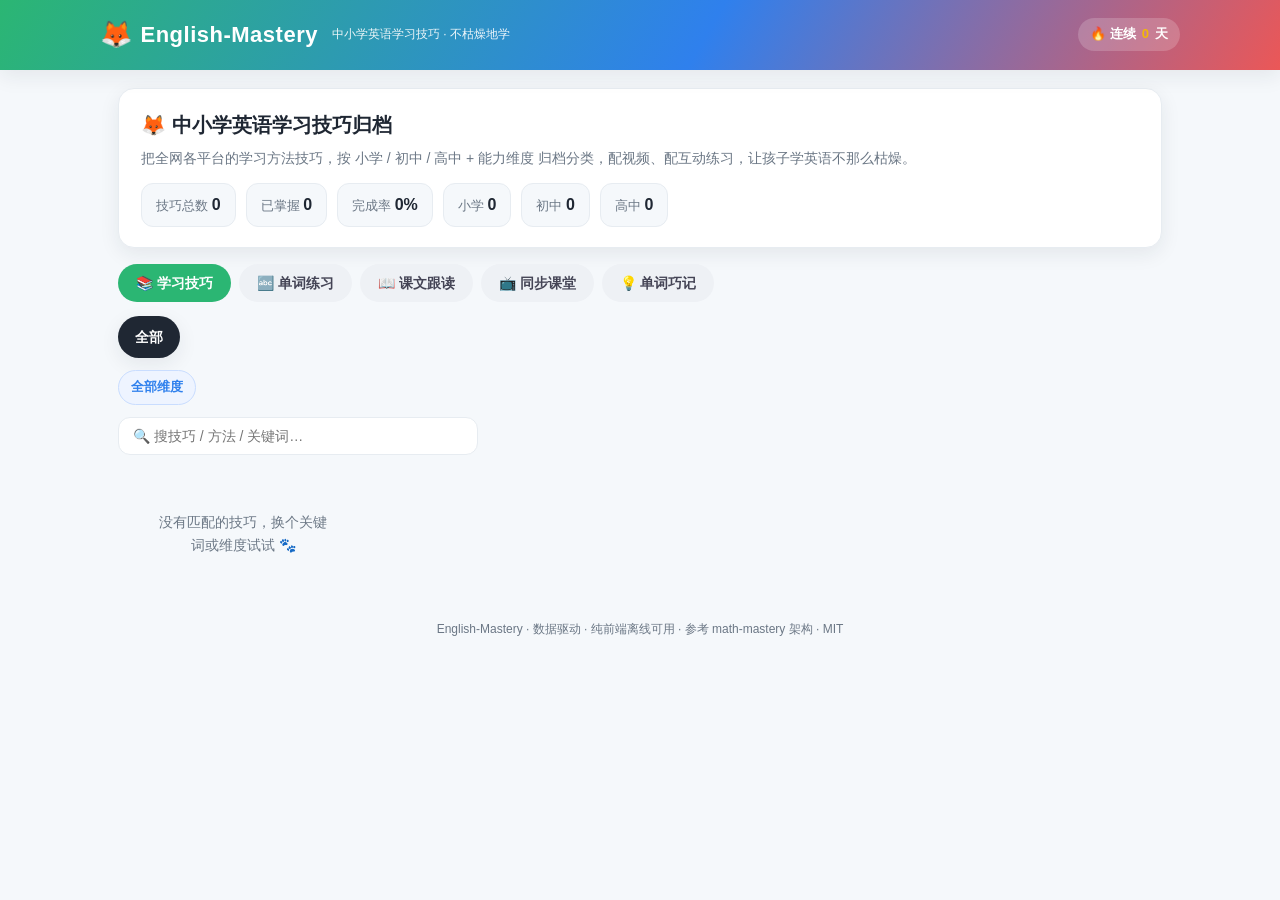
==== index.html @ dd3b7454 "feat(tricks): 新增「💡 单词巧记」模块——种子巧记+用户自增+进度记忆，闪卡背面注入巧记提示" ====
<!DOCTYPE html>
<html lang="zh-CN">
<head>
  <meta charset="UTF-8" />
  <meta name="viewport" content="width=device-width, initial-scale=1.0" />
  <title>English-Mastery · 中小学英语学习技巧归档</title>
  <meta name="description" content="把全网各平台的小学/初中/高中英语学习技巧方法归档分类，配视频与互动练习，让孩子学英语不那么枯燥。" />
  <link rel="stylesheet" href="styles.css" />
</head>
<body>
  <!-- 顶栏与内容由 app.js 注入 -->
  <script src="js/data.js"></script>
  <script src="js/sentences.js"></script>
  <script src="js/words.js"></script>
  <script src="js/phonics.js"></script>
  <script src="js/textbook.js"></script>
  <script src="js/courses.js"></script>
  <script src="js/wordtricks.js"></script>
  <script src="js/app.js"></script>
</body>
</html>
---- styles.css ----
/* english-mastery · 中小学英语学习技巧归档
 * 视觉风格对齐 math-mastery：纯前端、卡片网格、轻量动效、可离线
 * 主题：明亮、彩色、不那么枯燥（孩子向）
 */
:root {
  --primary: #2bb673;
  --junior: #2f80ed;
  --senior: #eb5757;
  --ink: #1f2733;
  --muted: #6b7785;
  --line: #e7ecf1;
  --bg: #f5f8fb;
  --card: #ffffff;
  --gold: #f2b705;
  --shadow: 0 6px 20px rgba(31, 39, 51, .08);
  --shadow-h: 0 10px 30px rgba(31, 39, 51, .14);
  --radius: 16px;
  --maxw: 1080px;
}
* { box-sizing: border-box; }
html, body { margin: 0; padding: 0; }
body {
  font-family: -apple-system, "PingFang SC", "Microsoft YaHei", "Segoe UI", Roboto, Helvetica, Arial, sans-serif;
  background: var(--bg);
  color: var(--ink);
  line-height: 1.6;
  -webkit-font-smoothing: antialiased;
}
a { color: var(--junior); text-decoration: none; }
a:hover { text-decoration: underline; }

/* ---------- 顶部 ---------- */
.topbar {
  position: sticky; top: 0; z-index: 50;
  background: linear-gradient(120deg, #2bb673 0%, #2f80ed 55%, #eb5757 100%);
  color: #fff; padding: 14px 18px;
  box-shadow: var(--shadow);
}
.topbar .inner { max-width: var(--maxw); margin: 0 auto; display: flex; align-items: center; gap: 12px; }
.logo { font-size: 22px; font-weight: 800; letter-spacing: .5px; display: flex; align-items: center; gap: 8px; }
.logo .fox { font-size: 26px; }
.tagline { font-size: 12px; opacity: .92; margin-left: 2px; }
.topbar .spacer { flex: 1; }
.streak {
  background: rgba(255,255,255,.18); border-radius: 999px;
  padding: 6px 12px; font-size: 13px; font-weight: 700; display: flex; align-items: center; gap: 6px;
}
.streak b { color: var(--gold); }

/* ---------- 容器 ---------- */
.wrap { max-width: var(--maxw); margin: 0 auto; padding: 18px; }
.hero {
  background: var(--card); border-radius: var(--radius); box-shadow: var(--shadow);
  padding: 20px 22px; margin-bottom: 16px; border: 1px solid var(--line);
}
.hero h1 { margin: 0 0 6px; font-size: 20px; }
.hero p { margin: 0; color: var(--muted); font-size: 14px; }
.stat-row { display: flex; flex-wrap: wrap; gap: 10px; margin-top: 14px; }
.stat {
  background: var(--bg); border-radius: 12px; padding: 8px 14px; font-size: 13px; color: var(--muted);
  border: 1px solid var(--line);
}
.stat b { color: var(--ink); font-size: 16px; }

/* ---------- 筛选 ---------- */
.filters { display: flex; flex-direction: column; gap: 12px; margin-bottom: 16px; }
.grade-tabs { display: flex; gap: 8px; flex-wrap: wrap; }
.grade-tab {
  border: 1px solid var(--line); background: var(--card); color: var(--ink);
  padding: 9px 16px; border-radius: 999px; cursor: pointer; font-weight: 700; font-size: 14px;
  transition: all .15s; box-shadow: var(--shadow);
}
.grade-tab:hover { transform: translateY(-1px); }
.grade-tab.active { color: #fff; border-color: transparent; background: var(--primary); }
.grade-tab.active[data-grade="all"] { background: #1f2733; }
.grade-tab.active[data-grade="primary"] { background: var(--primary); }
.grade-tab.active[data-grade="junior"] { background: var(--junior); }
.grade-tab.active[data-grade="senior"] { background: var(--senior); }

.dim-chips { display: flex; gap: 8px; flex-wrap: wrap; }
.chip {
  border: 1px solid var(--line); background: var(--card); color: var(--muted);
  padding: 6px 12px; border-radius: 999px; cursor: pointer; font-size: 13px; transition: all .15s;
}
.chip:hover { color: var(--ink); }
.chip.active { background: #eef4ff; color: var(--junior); border-color: #c9ddff; font-weight: 700; }

.search {
  width: 100%; max-width: 360px; padding: 10px 14px; border-radius: 12px; border: 1px solid var(--line);
  font-size: 14px; outline: none; background: var(--card);
}
.search:focus { border-color: var(--junior); }

/* ---------- 卡片网格 ---------- */
.grid { display: grid; grid-template-columns: repeat(auto-fill, minmax(250px, 1fr)); gap: 14px; }
.card {
  background: var(--card); border: 1px solid var(--line); border-radius: var(--radius);
  padding: 16px; cursor: pointer; box-shadow: var(--shadow); transition: all .18s; position: relative; overflow: hidden;
}
.card:hover { transform: translateY(-3px); box-shadow: var(--shadow-h); }
.card .top { display: flex; align-items: center; gap: 10px; }
.card .icon { font-size: 30px; }
.card .badge-grade {
  margin-left: auto; font-size: 11px; font-weight: 700; padding: 3px 9px; border-radius: 999px; color: #fff;
}
.card h3 { margin: 10px 0 4px; font-size: 16px; }
.card .summary { color: var(--muted); font-size: 13px; margin: 0; min-height: 38px; }
.card .meta { display: flex; gap: 6px; margin-top: 10px; flex-wrap: wrap; }
.tag { font-size: 11px; background: var(--bg); border: 1px solid var(--line); color: var(--muted); padding: 2px 8px; border-radius: 999px; }
.card .done-flag {
  position: absolute; top: 10px; right: 10px; font-size: 18px; opacity: 0; transition: opacity .2s;
}
.card.done .done-flag { opacity: 1; }
.card.done { border-color: #bfe9d2; }
.card .progress-mini { height: 5px; background: var(--bg); border-radius: 999px; margin-top: 12px; overflow: hidden; }
.card .progress-mini > i { display: block; height: 100%; background: var(--primary); width: 0; }

/* ---------- 详情 ---------- */
.detail { background: var(--card); border: 1px solid var(--line); border-radius: var(--radius); box-shadow: var(--shadow); padding: 22px; }
.back {
  display: inline-flex; align-items: center; gap: 6px; cursor: pointer; color: var(--muted); font-size: 14px; font-weight: 700;
  margin-bottom: 12px; background: none; border: none; padding: 4px 0;
}
.back:hover { color: var(--ink); }
.detail .head { display: flex; align-items: center; gap: 14px; }
.detail .head .icon { font-size: 44px; }
.detail h2 { margin: 0; font-size: 22px; }
.detail .sub { color: var(--muted); font-size: 14px; margin: 4px 0 0; }
.detail .meta { display: flex; gap: 8px; flex-wrap: wrap; margin: 12px 0 4px; }
.why {
  background: #fff8e6; border: 1px solid #f3e2b3; border-radius: 12px; padding: 12px 14px; margin: 16px 0;
  font-size: 14px; color: #6b5510;
}
.why b { color: #8a6d00; }

.section-title { font-size: 15px; font-weight: 800; margin: 20px 0 10px; display: flex; align-items: center; gap: 8px; }
.section-title .bar { width: 4px; height: 16px; border-radius: 2px; background: var(--junior); }

.steps { list-style: none; padding: 0; margin: 0; counter-reset: s; }
.steps li {
  position: relative; padding: 10px 12px 10px 44px; border: 1px solid var(--line); border-radius: 12px;
  margin-bottom: 8px; background: var(--bg); font-size: 14px;
}
.steps li::before {
  counter-increment: s; content: counter(s); position: absolute; left: 10px; top: 10px;
  width: 24px; height: 24px; border-radius: 50%; background: var(--junior); color: #fff; font-weight: 800;
  display: flex; align-items: center; justify-content: center; font-size: 13px;
}
.tips { list-style: none; padding: 0; margin: 0; }
.tips li { padding: 8px 0 8px 24px; position: relative; font-size: 14px; border-bottom: 1px dashed var(--line); }
.tips li::before { content: "💡"; position: absolute; left: 0; top: 8px; }

/* 视频 */
.video-list { display: flex; flex-direction: column; gap: 10px; }
.video-item {
  display: flex; align-items: center; gap: 12px; border: 1px solid var(--line); border-radius: 12px; padding: 12px;
  background: var(--bg); transition: all .15s;
}
.video-item:hover { border-color: #c9ddff; }
.video-item .play { font-size: 26px; }
.video-item .vt { font-weight: 700; font-size: 14px; }
.video-item .vu { font-size: 12px; color: var(--muted); word-break: break-all; }
.video-embed { width: 100%; aspect-ratio: 16/9; border: 0; border-radius: 12px; margin-top: 10px; }
.bv-box { margin-top: 10px; }

/* 练习 */
.practice {
  border: 1px solid var(--line); border-radius: 12px; padding: 16px; background: #fbfdff; margin-top: 6px;
}
.practice .p-type { font-size: 12px; color: var(--muted); margin-bottom: 10px; }
.flashcard-deck { display: flex; flex-wrap: wrap; gap: 10px; }
.flip {
  width: 120px; height: 80px; perspective: 600px; cursor: pointer; user-select: none;
}
.flip .inner { width: 100%; height: 100%; position: relative; transition: transform .4s; transform-style: preserve-3d; }
.flip.flipped .inner { transform: rotateY(180deg); }
.flip .face {
  position: absolute; inset: 0; backface-visibility: hidden; border-radius: 10px; display: flex; flex-direction: column;
  align-items: center; justify-content: center; font-weight: 800; box-shadow: var(--shadow); border: 1px solid var(--line);
}
.flip .front { background: #fff; color: var(--junior); font-size: 18px; }
.flip .back { background: var(--primary); color: #fff; transform: rotateY(180deg); font-size: 15px; }
.flip .rate { display: flex; gap: 6px; margin-top: 6px; }
.flip .rate button {
  border: none; border-radius: 8px; padding: 4px 10px; font-size: 12px; font-weight: 700; cursor: pointer; color: #fff;
}
.flip .rate .no { background: #eb5757; }
.flip .rate .yes { background: var(--primary); }

.q { border: 1px solid var(--line); border-radius: 12px; padding: 14px; margin-bottom: 12px; background: #fff; }
.q .qt { font-weight: 700; margin-bottom: 10px; }
.q .opts { display: flex; flex-direction: column; gap: 8px; }
.q .opt {
  border: 1px solid var(--line); border-radius: 10px; padding: 9px 12px; cursor: pointer; font-size: 14px; background: var(--bg);
  transition: all .12s; text-align: left;
}
.q .opt:hover { border-color: #c9ddff; }
.q .opt.right { background: #e6f7ee; border-color: #9fe0c0; color: #1c7a4d; }
.q .opt.wrong { background: #fdeaea; border-color: #f3b5b5; color: #b23b3b; }
.q .feedback { font-size: 13px; margin-top: 8px; font-weight: 700; }

.fill-q { margin-bottom: 14px; }
.fill-q .sentence { font-size: 15px; margin-bottom: 6px; }
.fill-q input {
  padding: 8px 12px; border-radius: 10px; border: 1px solid var(--line); font-size: 15px; width: 200px; outline: none;
}
.fill-q input:focus { border-color: var(--junior); }
.fill-q .check { margin-left: 8px; border: none; background: var(--junior); color: #fff; border-radius: 10px; padding: 8px 14px; cursor: pointer; font-weight: 700; }
.fill-q .res { margin-left: 10px; font-weight: 700; }

.checklist { list-style: none; padding: 0; margin: 0; }
.checklist li { display: flex; align-items: center; gap: 10px; padding: 9px 0; border-bottom: 1px dashed var(--line); font-size: 14px; }
.checklist input { width: 18px; height: 18px; }

.mark-done {
  margin-top: 16px; display: inline-flex; align-items: center; gap: 8px; background: var(--primary); color: #fff;
  border: none; border-radius: 999px; padding: 11px 22px; font-size: 15px; font-weight: 800; cursor: pointer; box-shadow: var(--shadow);
}
.mark-done:hover { filter: brightness(1.05); }
.mark-done.done { background: #1f2733; }

.source { margin-top: 18px; font-size: 12px; color: var(--muted); border-top: 1px dashed var(--line); padding-top: 10px; }

/* 进度条 */
.progress-bar { height: 8px; background: var(--bg); border-radius: 999px; overflow: hidden; margin: 16px 0 0; border: 1px solid var(--line); }
.progress-bar > i { display: block; height: 100%; background: linear-gradient(90deg, var(--primary), var(--junior)); transition: width .4s; }

/* 撒花 */
.confetti { position: fixed; inset: 0; pointer-events: none; z-index: 999; overflow: hidden; }
.confetti i { position: absolute; top: -10px; width: 10px; height: 14px; opacity: .9; animation: fall 1.6s linear forwards; }
@keyframes fall { to { transform: translateY(105vh) rotate(540deg); opacity: 0; } }

/* 空状态 */
.empty { text-align: center; color: var(--muted); padding: 40px; font-size: 14px; }
.foot { text-align: center; color: var(--muted); font-size: 12px; padding: 24px; }

@media (max-width: 600px) {
  .grid { grid-template-columns: 1fr 1fr; }
  .card .summary { min-height: auto; }
  .topbar .tagline { display: none; }
}

/* ---------- 跟读练习（Web Speech API） ---------- */
.read-box { border: 1px solid var(--line); border-radius: 12px; padding: 16px; background: #f3fbf6; margin-top: 6px; }
.read-toolbar { display: flex; align-items: center; gap: 10px; flex-wrap: wrap; font-size: 13px; color: var(--muted); margin-bottom: 12px; }
.read-toolbar select { padding: 5px 8px; border-radius: 8px; border: 1px solid var(--line); background: #fff; font-size: 13px; }
.read-slow { display: flex; align-items: center; gap: 4px; cursor: pointer; }
.read-hint { font-size: 12px; }
.read-row { border: 1px solid var(--line); border-radius: 12px; padding: 12px 14px; margin-bottom: 10px; background: #fff; }
.read-en { font-size: 17px; font-weight: 800; color: var(--ink); }
.read-zh { font-size: 13px; color: var(--muted); margin-top: 2px; }
.read-btns { display: flex; gap: 8px; margin-top: 10px; flex-wrap: wrap; }
.read-btns button { border: 1px solid var(--line); border-radius: 10px; padding: 7px 12px; cursor: pointer; font-size: 13px; font-weight: 700; background: var(--bg); transition: all .12s; }
.read-btns .rb-play { background: var(--junior); color: #fff; border-color: transparent; }
.read-btns .rb-record { background: var(--primary); color: #fff; border-color: transparent; }
.read-btns button:hover:not(:disabled) { filter: brightness(1.05); }
.read-btns button:disabled { cursor: not-allowed; }
.read-fb { font-size: 13px; margin-top: 8px; min-height: 18px; }
.read-fb.ok { color: #1c7a4d; }
.read-fb.low { color: #b23b3b; }
.read-fb audio { display: block; margin-top: 6px; width: 100%; max-width: 360px; }
.read-summary { font-size: 13px; font-weight: 700; color: var(--primary); margin-top: 6px; }

/* ---------- 单词词库模块 ---------- */
.top-tabs { display: flex; gap: 8px; margin-bottom: 14px; }
.top-tab { padding: 8px 18px; border-radius: 999px; background: #eef1f5; color: #445; cursor: pointer; font-weight: 700; font-size: 14px; user-select: none; }
.top-tab:hover { background: #e3e8ef; }
.top-tab.active { background: var(--primary); color: #fff; }
.words-intro { color: var(--muted); font-size: 13px; margin: 4px 0 14px; }
.unit-card .summary { color: var(--muted); }
.words-detail { max-width: 860px; margin: 0 auto; }
.fill-list { display: flex; flex-direction: column; gap: 8px; }
.word-read { background: #f3fbf6; }
.read-list { display: flex; flex-direction: column; gap: 0; }

/* 单词单元：练习模式切换（子标签）+ 逐词紧凑布局 */
.mode-tabs { display: flex; gap: 8px; margin: 18px 0 6px; }
.mode-tab { padding: 9px 18px; border-radius: 10px; background: #eef1f5; color: #445; cursor: pointer; font-weight: 700; font-size: 14px; user-select: none; }
.mode-tab:hover { background: #e3e8ef; }
.mode-tab.active { background: var(--primary); color: #fff; }
.mode-pane { margin-top: 4px; }

.run-box { border: 1px solid var(--line); border-radius: 14px; padding: 18px; background: #fff; max-width: 560px; }
.run-head { font-size: 13px; color: var(--muted); font-weight: 700; margin-bottom: 10px; }
.run-idx { color: var(--primary); }
.run-zh { font-size: 22px; font-weight: 800; color: #1f2630; margin-bottom: 14px; }
.run-word-en { font-size: 22px; font-weight: 800; color: var(--primary); margin-bottom: 4px; }
.run-word-zh { font-size: 14px; font-weight: 600; color: var(--muted); }
.run-input { display: flex; flex-wrap: wrap; gap: 8px; align-items: center; }
.run-input input { flex: 1; min-width: 180px; padding: 10px 12px; border: 1px solid var(--line); border-radius: 10px; font-size: 15px; outline: none; }
.run-input input:focus { border-color: var(--junior); }
.run-input .check { border: none; background: var(--junior); color: #fff; border-radius: 10px; padding: 10px 18px; cursor: pointer; font-weight: 700; }
.run-input .res { font-weight: 700; margin-left: 4px; }
.run-input .rb-play { border: none; background: var(--junior); color: #fff; border-radius: 10px; padding: 9px 16px; cursor: pointer; font-weight: 700; font-size: 14px; }
.run-input .rb-record { border: none; background: var(--primary); color: #fff; border-radius: 10px; padding: 9px 16px; cursor: pointer; font-weight: 700; font-size: 14px; }
.run-input button:disabled { opacity: .5; cursor: not-allowed; }
.run-nav { display: flex; gap: 10px; margin-top: 14px; }
.run-nav .ghost { border: 1px solid var(--line); background: #fff; color: #445; border-radius: 10px; padding: 9px 16px; cursor: pointer; font-weight: 700; }
.run-nav .ghost:disabled { opacity: .4; cursor: not-allowed; }
.run-nav .ghost:not(:disabled):hover { background: #f3f5f8; }
.run-nav .check-all { border: none; background: var(--gold); color: #4a3a00; border-radius: 10px; padding: 9px 18px; cursor: pointer; font-weight: 800; }
.run-nav .check-all:hover { filter: brightness(1.04); }

/* 拼写自测：一组一组 */
.spell-group { display: flex; flex-direction: column; gap: 10px; }
.spell-row { display: grid; grid-template-columns: 30px 1fr auto auto 1fr; align-items: center; gap: 10px; padding: 10px 12px; background: #f7f9fb; border: 1px solid var(--line); border-radius: 10px; }
.sp-no { color: var(--muted); font-weight: 700; text-align: center; }
.sp-zh { font-size: 16px; font-weight: 700; color: #1f2630; }
.sp-in { padding: 8px 10px; border: 1px solid var(--line); border-radius: 8px; font-size: 14px; outline: none; min-width: 130px; }
.sp-in:focus { border-color: var(--junior); }
.sp-check { border: none; background: var(--junior); color: #fff; border-radius: 8px; padding: 8px 14px; cursor: pointer; font-weight: 700; }
.sp-res { font-weight: 700; min-width: 90px; }

/* 跟读：一组一组 */
.read-group { display: flex; flex-direction: column; gap: 10px; }
.read-row-word { display: grid; grid-template-columns: 30px 1fr auto; align-items: center; gap: 10px; padding: 10px 12px; background: #f7f9fb; border: 1px solid var(--line); border-radius: 10px; }
.rw-no { color: var(--muted); font-weight: 700; text-align: center; }
.rw-text { font-size: 15px; }
.rw-en { font-weight: 800; color: #1f2630; }
.rw-zh { color: var(--muted); font-size: 13px; }
.rw-btns { display: flex; gap: 8px; }
.rw-btns .rb-play { border: none; background: var(--junior); color: #fff; border-radius: 8px; padding: 7px 12px; cursor: pointer; font-weight: 700; font-size: 13px; }
.rw-btns .rb-record { border: none; background: var(--primary); color: #fff; border-radius: 8px; padding: 7px 12px; cursor: pointer; font-weight: 700; font-size: 13px; }
.rw-btns button:disabled { opacity: .5; cursor: not-allowed; }
.read-row-word .read-fb { grid-column: 1 / -1; margin-top: 2px; }
/* ---------- 拼读拆解（6 步） ---------- */
.ph-head { display: flex; align-items: center; justify-content: space-between; gap: 10px; margin-bottom: 10px; }
.ph-word { font-size: 26px; font-weight: 800; color: var(--ink); }
.ph-zh { font-size: 14px; color: var(--muted); font-weight: 600; }
.ph-badge { font-size: 12px; font-weight: 700; padding: 4px 10px; border-radius: 999px; white-space: nowrap; }
.ph-badge.ok { background: #e6f7ee; color: #1c7a4d; border: 1px solid #9fe0c0; }
.ph-badge.rule { background: #fff5e0; color: #8a6d00; border: 1px solid #f3e2b3; }
.ph-stepbar { display: flex; gap: 6px; flex-wrap: wrap; margin: 6px 0 12px; }
.ph-step { font-size: 13px; font-weight: 700; padding: 6px 10px; border-radius: 999px; background: #eef1f5; color: #556; cursor: pointer; user-select: none; transition: all .15s; }
.ph-step.done { background: #e6f0ff; color: #2f80ed; }
.ph-step.active { background: var(--senior); color: #fff; }
.ph-body { min-height: 120px; }
.ph-learn-word, .ph-big { font-size: 30px; font-weight: 800; color: var(--primary); margin-bottom: 4px; }
.ph-syl { font-size: 18px; font-weight: 700; color: var(--ink); margin-bottom: 4px; letter-spacing: .5px; }
.ph-syl .dot { color: var(--muted); margin: 0 2px; }
.ph-ipa { font-size: 18px; color: var(--junior); font-weight: 700; margin-bottom: 10px; font-family: "Lucida Sans Unicode", "Segoe UI", sans-serif; }
.ph-play { border: none; background: var(--junior); color: #fff; border-radius: 10px; padding: 9px 16px; cursor: pointer; font-weight: 700; font-size: 14px; margin-top: 4px; transition: filter .12s; }
.ph-play:hover { filter: brightness(1.05); }
.ph-rec { border: none; background: var(--primary); color: #fff; border-radius: 10px; padding: 9px 16px; cursor: pointer; font-weight: 700; font-size: 14px; margin-top: 4px; }
.ph-rec:disabled { opacity: .5; cursor: not-allowed; }
.ph-read-btns { display: flex; gap: 8px; flex-wrap: wrap; margin: 10px 0; }
.ph-map { display: flex; flex-wrap: wrap; gap: 8px; margin: 6px 0 10px; }
.ph-grapheme { display: flex; flex-direction: column; align-items: center; gap: 2px; min-width: 52px; padding: 8px 6px; background: #f7f9fb; border: 1px solid var(--line); border-radius: 10px; cursor: pointer; transition: all .12s; }
.ph-grapheme:hover { border-color: #c9ddff; background: #eef4ff; }
.ph-grapheme.silent { opacity: .6; cursor: default; }
.ph-g { font-size: 18px; font-weight: 800; color: var(--ink); }
.ph-s { font-size: 14px; color: var(--junior); font-weight: 700; }
.ph-a { font-size: 11px; color: var(--muted); }
.ph-note { font-size: 12px; color: var(--muted); margin-top: 8px; }
.ph-q { font-size: 15px; font-weight: 700; color: var(--ink); margin: 6px 0 10px; }
.ph-choices { display: flex; flex-direction: column; gap: 8px; }
.ph-choice { border: 1px solid var(--line); border-radius: 10px; padding: 11px 14px; cursor: pointer; font-size: 16px; font-weight: 700; background: var(--bg); text-align: left; transition: all .12s; }
.ph-choice:hover:not(:disabled) { border-color: #c9ddff; }
.ph-choice.right { background: #e6f7ee; border-color: #9fe0c0; color: #1c7a4d; }
.ph-choice.wrong { background: #fdeaea; border-color: #f3b5b5; color: #b23b3b; }
.ph-choice:disabled { cursor: default; }
.ph-split { display: flex; flex-wrap: wrap; align-items: center; gap: 0; font-size: 22px; font-weight: 800; margin: 8px 0; }
.ph-tile { padding: 6px 4px; background: #eef4ff; border: 1px solid #c9ddff; border-radius: 8px; margin: 0 1px; color: var(--ink); }
.ph-gap { padding: 6px 6px; color: var(--muted); cursor: pointer; user-select: none; border-radius: 8px; transition: all .12s; }
.ph-gap.on { color: #fff; background: var(--senior); }
.ph-split-preview { font-size: 15px; font-weight: 700; color: var(--ink); min-height: 22px; margin: 4px 0 8px; }
.ph-syl-blocks { display: flex; flex-wrap: wrap; align-items: center; gap: 8px; margin: 8px 0; }
.ph-syl-block { font-size: 22px; font-weight: 800; color: var(--primary); background: #eef4ff; border: 1px solid #c9ddff; border-radius: 10px; padding: 8px 14px; }
.ph-arrow { color: var(--muted); font-weight: 800; }
.ph-spell-row { display: flex; flex-wrap: wrap; align-items: center; gap: 8px; }
.ph-spell-in { flex: 1; min-width: 180px; padding: 10px 12px; border: 1px solid var(--line); border-radius: 10px; font-size: 15px; outline: none; }
.ph-spell-in:focus { border-color: var(--junior); }
.ph-spell-row .check { border: none; background: var(--junior); color: #fff; border-radius: 10px; padding: 10px 18px; cursor: pointer; font-weight: 700; }
.ph-spell-row .res { font-weight: 700; }
.ph-counter { font-size: 13px; color: var(--muted); font-weight: 700; margin: 0 4px; }

/* 拼读拆解（6 步）· 第 6 步「听音拼写」：不显示单词，只给词义 */
.ph-word-quiz { display: flex; align-items: baseline; gap: 10px; flex-wrap: wrap; }
.ph-lock { font-size: 15px; font-weight: 800; color: var(--muted); background: #f1f3f7; border: 1px dashed #c9d2e0; border-radius: 8px; padding: 3px 10px; }
.ph-word-quiz .ph-zh { font-size: 18px; color: var(--ink); font-weight: 800; }
.ph-hint-btn { margin-left: 8px; font-size: 12px; padding: 3px 10px; }
.ph-hint-txt { margin-left: 6px; color: var(--ink); font-weight: 800; }
/* 拼读拆解 · 学：格子里的「例词」小标签（区别于该音本身的读法） */
.ph-a .ph-lbl { font-style: normal; font-size: 10px; color: #a9b3c2; margin-right: 3px; }

/* 课文跟读 · 逐词批改高亮 */
.tb-target { display:block; margin-top:5px; line-height:1.9; }
.tb-target .w { display:inline-block; padding:0 3px; border-radius:4px; margin:1px; }
.tb-target .w.ok { color:#1c7a4d; background:rgba(43,182,115,.14); }
.tb-target .w.miss { color:#b23b3b; background:rgba(178,59,59,.14); text-decoration:line-through; }
.tb-row .read-en { font-size:19px; font-weight:800; }

/* ---------- 同步课堂（国家平台课程视频） ---------- */
.vol-tabs { display:flex; gap:8px; flex-wrap:wrap; margin:10px 0 4px; }
.vol-tab { padding:6px 14px; border-radius:999px; background:var(--bg); border:1px solid var(--line); cursor:pointer; font-size:14px; font-weight:700; color:var(--muted); }
.vol-tab.active { background:var(--primary); color:#fff; border-color:transparent; }
.courses-note { font-size:13px; color:var(--muted); background:rgba(43,182,115,.10); border:1px solid rgba(43,182,115,.25); border-radius:10px; padding:10px 12px; margin:10px 0; line-height:1.6; }
.lesson-box { margin-top:8px; }
.lesson-row { border:1px solid var(--line); border-radius:12px; padding:12px 14px; margin-bottom:12px; background:#fff; }
.lesson-title { font-size:16px; font-weight:800; color:var(--ink); margin-bottom:8px; }
.lesson-video { width:100%; max-height:340px; border-radius:10px; background:#000; display:block; }
.lesson-dlstate { font-size:13px; color:var(--muted); margin-top:6px; }
.lesson-dlstate.ok { color:var(--junior); font-weight:700; }
.lesson-actions { margin-top:8px; }
.lesson-link { display:inline-block; padding:7px 14px; border-radius:10px; background:var(--primary); color:#fff; font-weight:700; font-size:13px; text-decoration:none; }
.lesson-link:hover { opacity:.92; }

/* ---------- 单词巧记（💡 第 5 个 Tab） ---------- */
.trick-grid { margin-top:6px; }
.trick-card { position:relative; border:1px solid var(--line); border-radius:14px; padding:14px 14px 12px; background:#fff; box-shadow:0 1px 2px rgba(31,39,51,.04); break-inside:avoid; }
.trick-card.done { background:rgba(43,182,115,.07); border-color:rgba(43,182,115,.35); }
.trick-card.mine { border-style:dashed; }
.trick-method { display:inline-block; font-size:12px; font-weight:800; color:#fff; border-radius:999px; padding:2px 10px; margin-bottom:8px; }
.trick-method.m-xie { background:#eb5757; }   /* 谐音 */
.trick-method.m-chai { background:#2f80ed; }  /* 拆分 */
.trick-method.m-dbi { background:#9b51e0; }   /* 对比 */
.trick-method.m-lian { background:#f2994a; }  /* 联想 */
.trick-method.m-story { background:#27ae60; } /* 故事 */
.trick-method.m-zi { background:#7f8c9a; }    /* 自创/其他 */
.trick-mine { position:absolute; top:12px; right:12px; font-size:11px; font-weight:800; color:#7f8c9a; background:#eef1f5; border-radius:6px; padding:1px 7px; }
.trick-head { display:flex; align-items:center; gap:8px; flex-wrap:wrap; margin-bottom:6px; }
.trick-word { font-size:18px; font-weight:800; color:var(--ink); }
.trick-zh { font-size:14px; color:var(--muted); }
.trick-grade { font-size:11px; color:#7f8c9a; background:#f1f3f7; border-radius:6px; padding:1px 7px; }
.trick-text { font-size:14px; line-height:1.65; color:var(--ink); margin:2px 0 10px; }
.trick-foot { display:flex; gap:8px; }
.trick-remember { border:1px solid var(--line); background:#fff; color:var(--ink); font-weight:700; font-size:13px; border-radius:10px; padding:6px 12px; cursor:pointer; }
.trick-remember.on { background:var(--junior); color:#fff; border-color:transparent; }
.trick-del { border:1px solid var(--line); background:#fff; color:#b23b3b; font-weight:700; font-size:13px; border-radius:10px; padding:6px 12px; cursor:pointer; }
.trick-del:hover { background:rgba(178,59,59,.08); }
.trick-add { margin-top:18px; border:1px solid var(--line); border-radius:14px; padding:14px; background:#fafbfd; }
.trick-add-row { display:flex; gap:10px; flex-wrap:wrap; margin-bottom:10px; }
.trick-add-row .ta-in { flex:1 1 160px; }
.ta-in, .ta-ta { border:1px solid var(--line); border-radius:10px; padding:9px 12px; font-size:14px; font-family:inherit; color:var(--ink); background:#fff; }
.ta-in:focus, .ta-ta:focus { outline:none; border-color:var(--primary); }
.ta-ta { width:100%; min-height:74px; resize:vertical; margin-bottom:10px; }
/* 单词练习闪卡背面的巧记提示 */
.flash-trick { margin-top:12px; padding:9px 11px; background:rgba(242,184,5,.14); border:1px solid rgba(242,184,5,.4); border-radius:10px; font-size:14px; line-height:1.6; color:var(--ink); text-align:left; }
.flash-trick::before { content:"💡 巧记 · "; font-weight:800; color:#b8860b; }
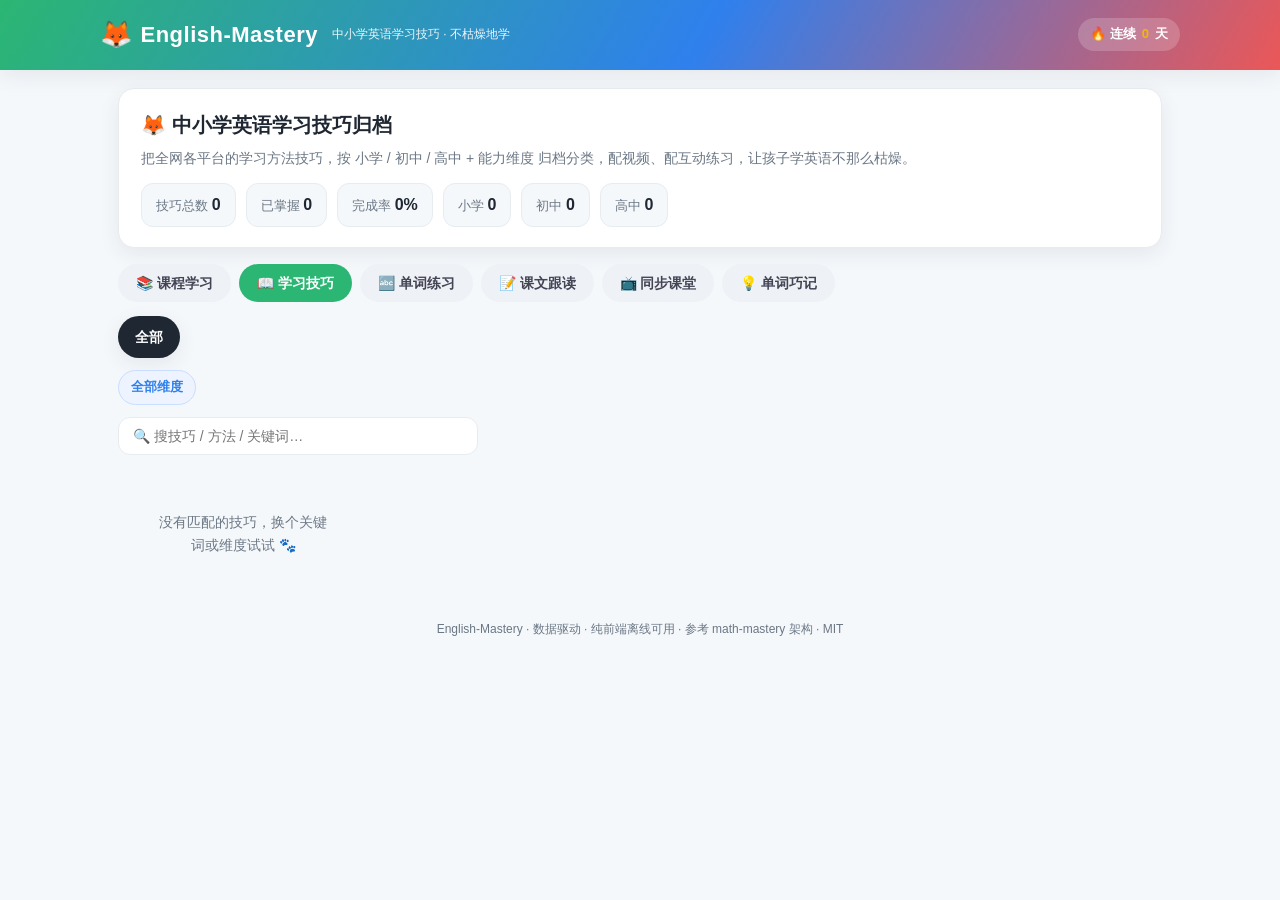
==== commit f6c2d5a7: "feat(curriculum): 以人教版PEP为课程主线，串起单词/拼读/课文/巧记/同步课堂，加学习中心与进度巩固" ====
--- a/index.html
+++ b/index.html
@@ -16,6 +16,7 @@
   <script src="js/textbook.js"></script>
   <script src="js/courses.js"></script>
   <script src="js/wordtricks.js"></script>
+  <script src="js/curriculum.js"></script>
   <script src="js/app.js"></script>
 </body>
 </html>
--- a/styles.css
+++ b/styles.css
@@ -438,3 +438,69 @@
 .flash-trick { margin-top:12px; padding:9px 11px; background:rgba(242,184,5,.14); border:1px solid rgba(242,184,5,.4); border-radius:10px; font-size:14px; line-height:1.6; color:var(--ink); text-align:left; }
 .flash-trick::before { content:"💡 巧记 · "; font-weight:800; color:#b8860b; }
 
+/* 巧记卡片里的图片 / 手写口诀 */
+.trick-img { display:block; width:100%; max-width:240px; max-height:200px; object-fit:cover; border-radius:10px; margin:2px 0 10px; border:1px solid var(--line); }
+
+/* 添加我的巧记 · 图片上传 */
+.ta-file { padding:8px 10px; font-size:13px; }
+.ta-img-prev { display:inline-flex; align-items:center; }
+.ta-img-prev .trick-img { margin:0; max-width:64px; max-height:64px; }
+
+/* 随机抽考入口条 */
+.trick-quiz-bar { display:flex; align-items:center; gap:12px; flex-wrap:wrap; margin:12px 0 4px; }
+.trick-quiz-tip { font-size:13px; color:var(--muted); }
+.trick-quiz-bar .check-all { background:var(--gold); color:#5a4500; border-color:transparent; }
+.trick-quiz-bar .check-all:hover { opacity:.92; }
+
+/* 随机抽考小游戏 */
+.trick-quiz { max-width:560px; margin:18px auto 0; }
+.trick-quiz .quiz-bar { display:flex; align-items:center; gap:14px; font-size:14px; font-weight:700; color:var(--muted); margin-bottom:12px; }
+.trick-quiz .quiz-bar b { color:var(--ink); }
+.trick-quiz .quiz-bar b.ok { color:var(--junior); }
+.trick-quiz .quiz-bar .back { margin-left:auto; }
+.quiz-flip { width:100%; max-width:480px; margin:0 auto; cursor:pointer; }
+.quiz-flip .inner { min-height:200px; }
+.quiz-flip .face { display:flex; flex-direction:column; align-items:center; justify-content:center; padding:26px 22px; text-align:center; }
+.quiz-word { font-size:34px; font-weight:800; color:var(--ink); }
+.quiz-zh { font-size:16px; color:var(--muted); margin-top:4px; }
+.quiz-hint { font-size:13px; color:var(--muted); margin-top:14px; opacity:.8; }
+.quiz-actions { display:flex; gap:10px; flex-wrap:wrap; justify-content:center; margin-top:16px; }
+.quiz-actions .trick-remember { color:var(--junior); border-color:rgba(43,182,115,.4); }
+.quiz-actions .trick-remember:hover { background:rgba(43,182,115,.1); }
+.quiz-done { text-align:center; padding:30px 20px; border:1px solid var(--line); border-radius:16px; background:#fff; }
+.quiz-done-emoji { font-size:54px; }
+.quiz-done h2 { margin:10px 0 6px; color:var(--ink); }
+.quiz-done p { color:var(--muted); font-size:15px; }
+.quiz-done b.ok { color:var(--junior); }
+.mode-pane.unit-tricks, .mode-pane[data-mode="tricks"] { }
+
+/* ===== 课程学习主线（人教版为线） ===== */
+.vol-section { margin: 16px 0 4px; }
+.vol-title { font-weight: 800; color: var(--ink); margin: 8px 2px 2px; font-size: 15px; }
+
+/* 学习中心 · 方法导航网格 */
+.method-grid { display: grid; grid-template-columns: repeat(auto-fill, minmax(150px, 1fr)); gap: 12px; margin: 10px 0 6px; }
+.method-card { display: flex; flex-direction: column; gap: 4px; padding: 14px; background: #fff; border: 1px solid #e6ebf2; border-radius: 14px; text-decoration: none; color: var(--ink); transition: .15s; }
+.method-card:hover { transform: translateY(-2px); box-shadow: 0 6px 18px rgba(31,39,51,.08); border-color: var(--primary); }
+.method-card.done { border-color: #2bb673; }
+.method-card.disabled { opacity: .55; pointer-events: none; }
+.m-ico { font-size: 26px; }
+.m-label { font-weight: 800; }
+.m-check { color: #2bb673; }
+.m-desc { font-size: 12px; color: #7a8699; }
+
+/* 学习中心 · 进度总览 */
+.progress-hero { display: flex; align-items: center; gap: 22px; background: linear-gradient(120deg, #f6faff, #eef6ff); border: 1px solid #e3edfb; border-radius: 16px; padding: 16px 20px; margin: 14px 0; }
+.ph-ring { --p: 0; width: 96px; height: 96px; border-radius: 50%; background: conic-gradient(var(--primary) calc(var(--p) * 1%), #e3edfb 0); display: flex; align-items: center; justify-content: center; flex: none; }
+.ph-ring span { width: 74px; height: 74px; border-radius: 50%; background: #fff; display: flex; align-items: center; justify-content: center; font-weight: 800; font-size: 20px; color: var(--primary); }
+.ph-stats { display: flex; gap: 20px; flex-wrap: wrap; }
+.ph-stat { display: flex; flex-direction: column; }
+.ph-stat b { font-size: 20px; color: var(--ink); }
+.ph-stat span { font-size: 12px; color: #7a8699; }
+
+/* 单词卡「我会了 / 还不会」自评 */
+.w-rate { display: flex; gap: 8px; margin-top: 8px; }
+.w-known, .w-unknown { font-size: 12px; padding: 4px 10px; border-radius: 10px; border: 1px solid #e0e6ee; background: #fff; cursor: pointer; }
+.w-known.on { background: #e7f7ef; border-color: #2bb673; color: #1c7a4d; }
+.w-unknown.on { background: #fdecec; border-color: #e08a8a; color: #b23b3b; }
+
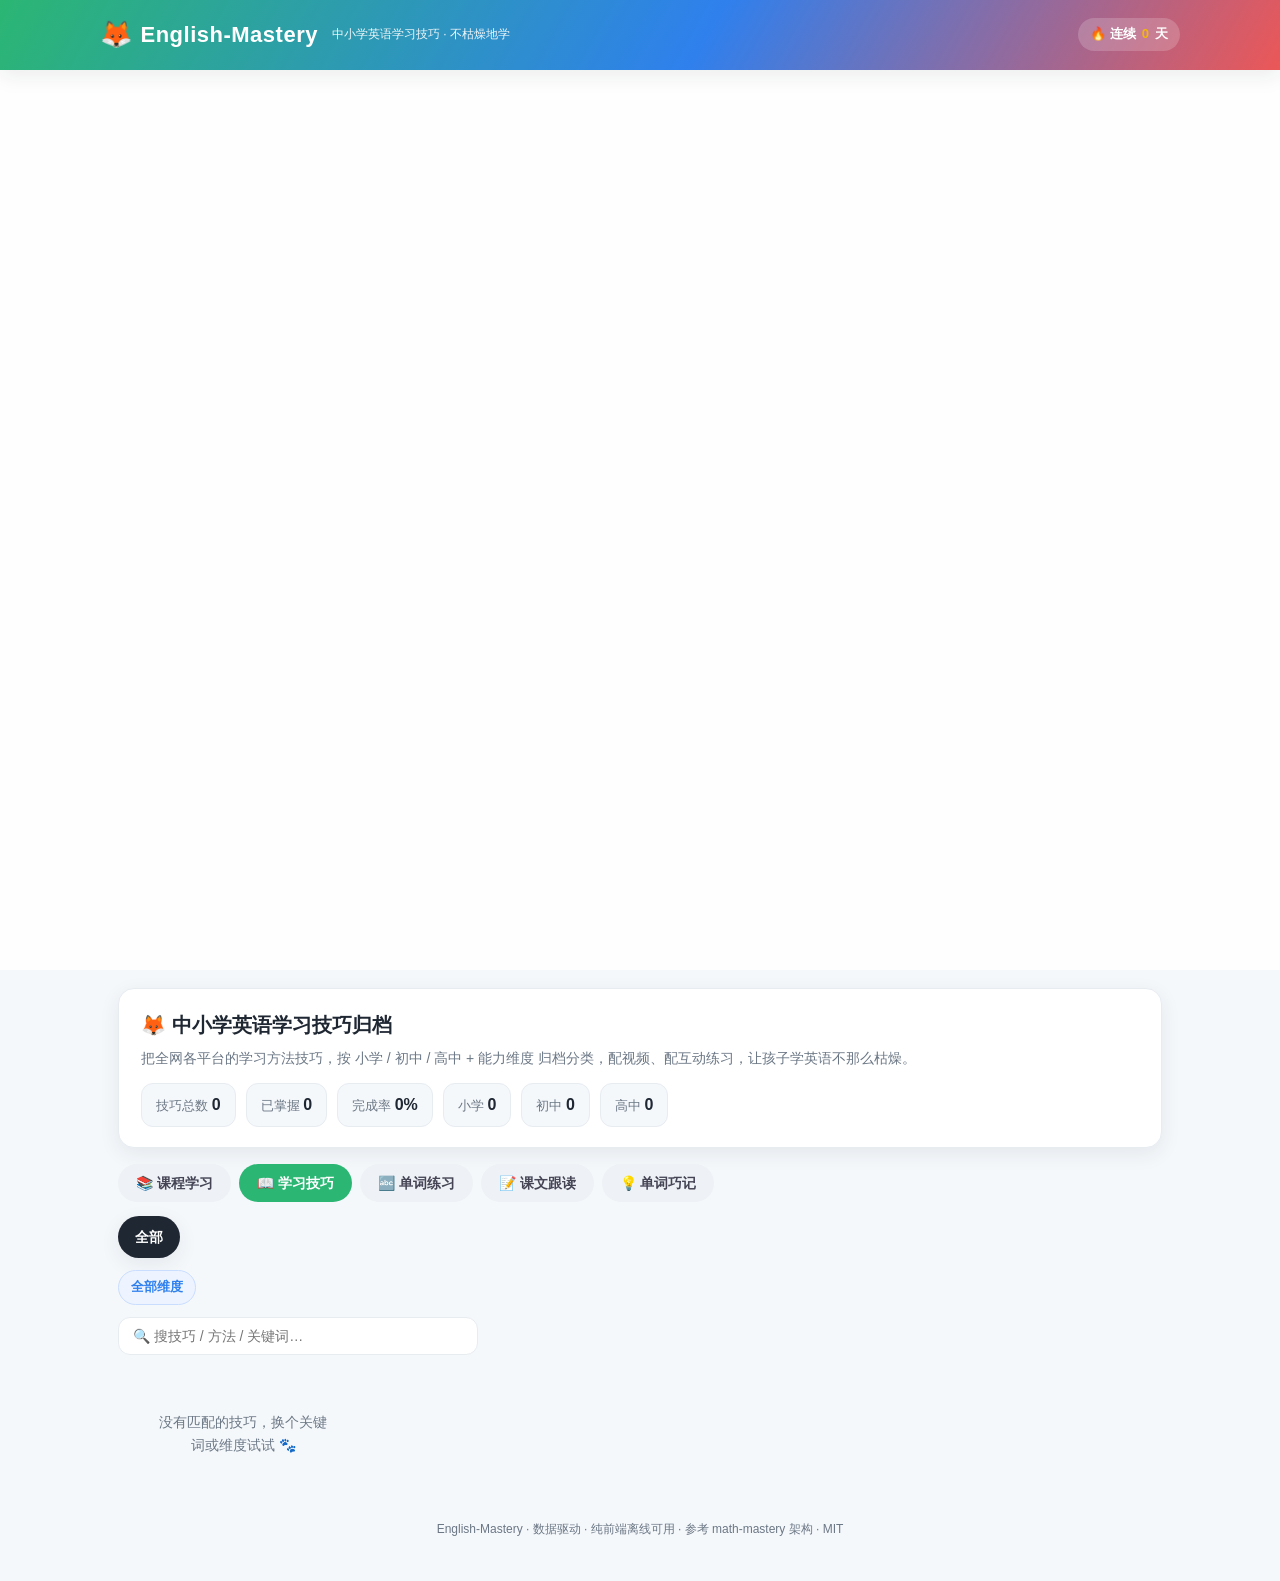
==== commit 54fbc634: "add build workflow" ====
--- a/index.html
+++ b/index.html
@@ -5,9 +5,23 @@
   <meta name="viewport" content="width=device-width, initial-scale=1.0" />
   <title>English-Mastery · 中小学英语学习技巧归档</title>
   <meta name="description" content="把全网各平台的小学/初中/高中英语学习技巧方法归档分类，配视频与互动练习，让孩子学英语不那么枯燥。" />
+  <style>
+    body {
+      background: url("/bg.webp") no-repeat center center;
+      background-size: cover;
+      background-attachment: fixed;
+      min-height: 100vh;
+      margin: 0;
+    }
+    .main-wrap {
+      background:rgba(255,255,255,0.88);
+      min-height:100vh;
+    }
+  </style>
   <link rel="stylesheet" href="styles.css" />
 </head>
 <body>
+<div class="main-wrap">
   <!-- 顶栏与内容由 app.js 注入 -->
   <script src="js/data.js"></script>
   <script src="js/sentences.js"></script>
@@ -18,5 +32,6 @@
   <script src="js/wordtricks.js"></script>
   <script src="js/curriculum.js"></script>
   <script src="js/app.js"></script>
+</div>
 </body>
 </html>
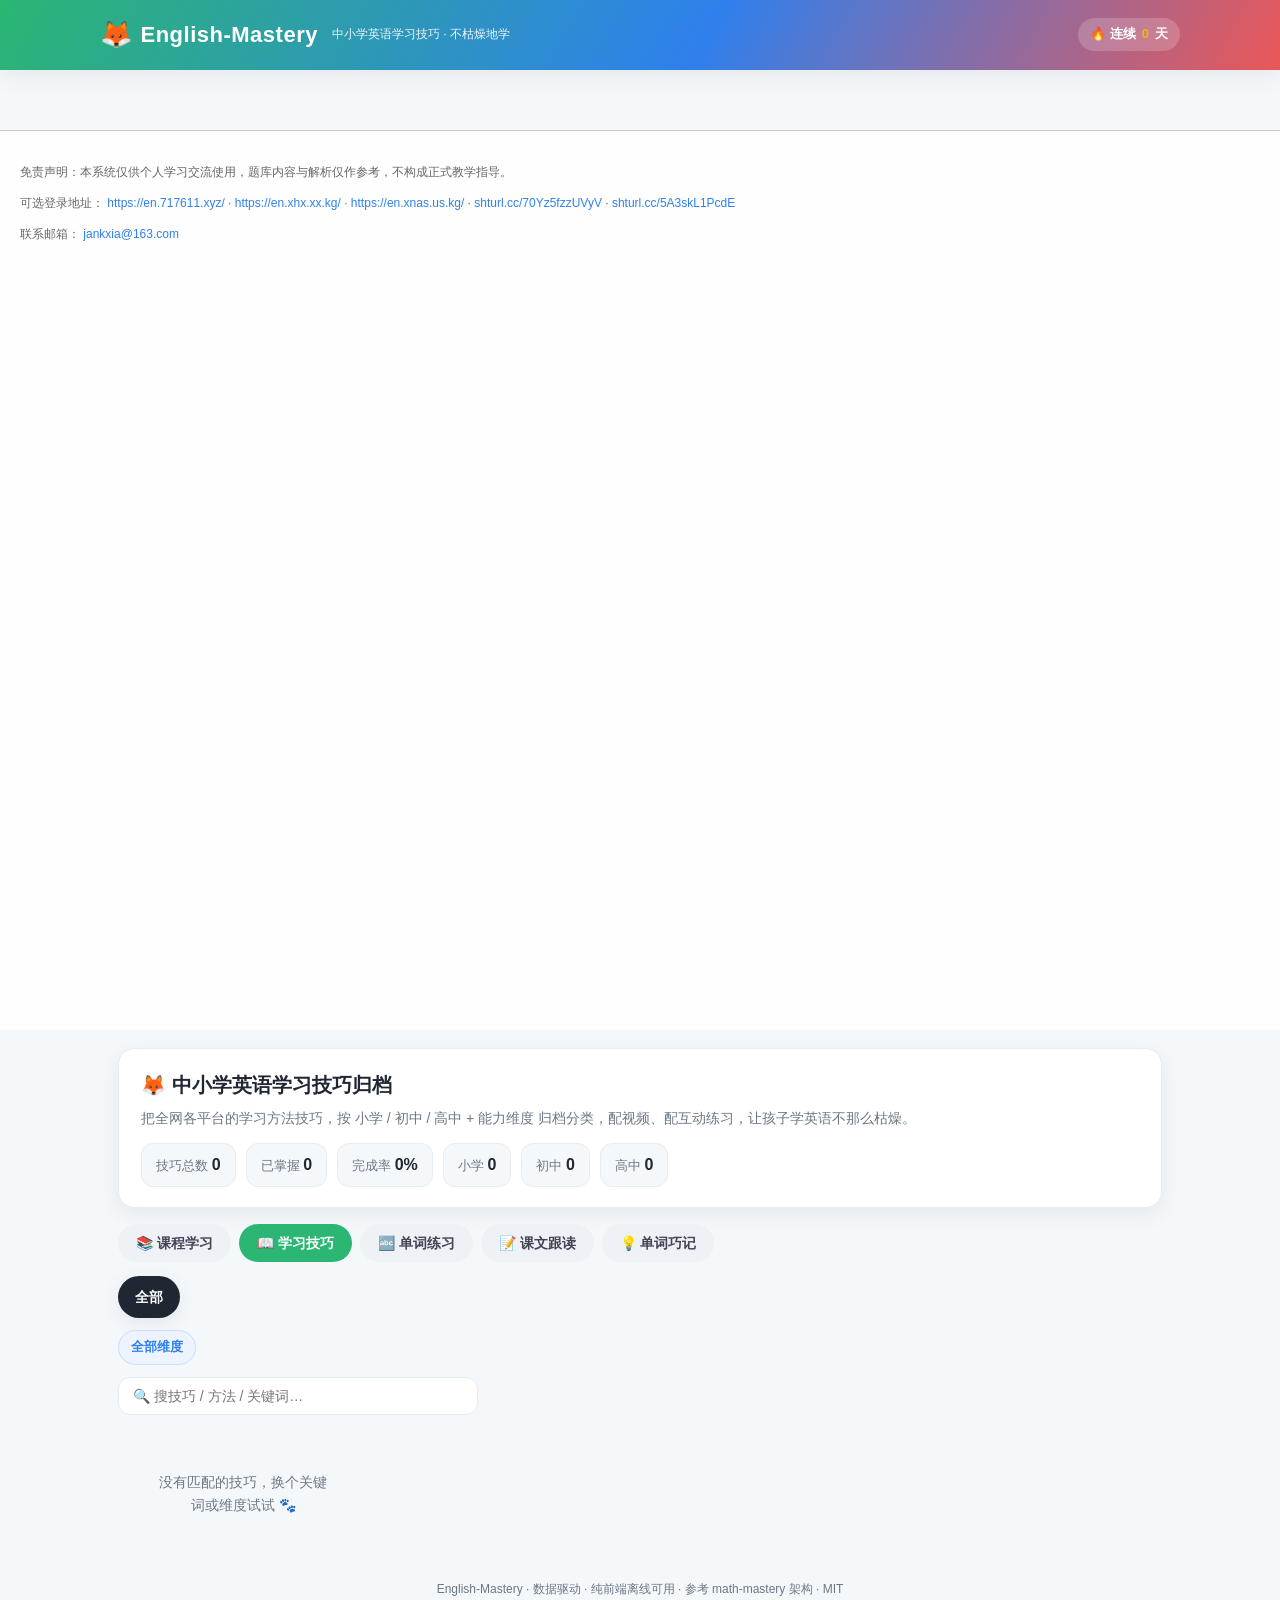
==== commit 2a844da7: "add build workflow" ====
--- a/index.html
+++ b/index.html
@@ -17,11 +17,31 @@
       background:rgba(255,255,255,0.88);
       min-height:100vh;
     }
+    .page-footer{
+      margin-top: 60px;
+      padding:20px;
+      border-top:1px solid #ccc;
+      font-size:12px;
+      color:#666;
+    }
   </style>
   <link rel="stylesheet" href="styles.css" />
 </head>
 <body>
 <div class="main-wrap">
+  <!-- 由Flask注入登录信息，传给JS -->
+  <script>
+    window.LOGIN_USER = {
+      username: "{{ get_current_user().username if get_current_user() else '' }}",
+      isAdmin: {{ "true" if (get_current_user() and get_current_user().role == 'admin') else "false" }}
+    }
+    // 后端路由地址
+    window.ROUTES = {
+      logout: "/logout",
+      admin: "/admin",
+      changePwd: "/change_pwd"
+    }
+  </script>
   <!-- 顶栏与内容由 app.js 注入 -->
   <script src="js/data.js"></script>
   <script src="js/sentences.js"></script>
@@ -32,6 +52,13 @@
   <script src="js/wordtricks.js"></script>
   <script src="js/curriculum.js"></script>
   <script src="js/app.js"></script>
+
+  <!-- 页脚固定在页面底部 -->
+  <div class="page-footer">
+    <p>免责声明：本系统仅供个人学习交流使用，题库内容与解析仅作参考，不构成正式教学指导。</p>
+    <p>可选登录地址： <a href="https://en.717611.xyz/">https://en.717611.xyz/</a> · <a href="https://en.xhx.xx.kg/">https://en.xhx.xx.kg/</a> · <a href="https://en.xnas.us.kg/">https://en.xnas.us.kg/</a> · <a href="shturl.cc/70Yz5fzzUVyV">shturl.cc/70Yz5fzzUVyV</a> · <a href="shturl.cc/5A3skL1PcdE">shturl.cc/5A3skL1PcdE</a></p>
+    <p>联系邮箱： <a href="mailto:jankxia@163.com">jankxia@163.com</a></p>
+  </div>
 </div>
 </body>
 </html>
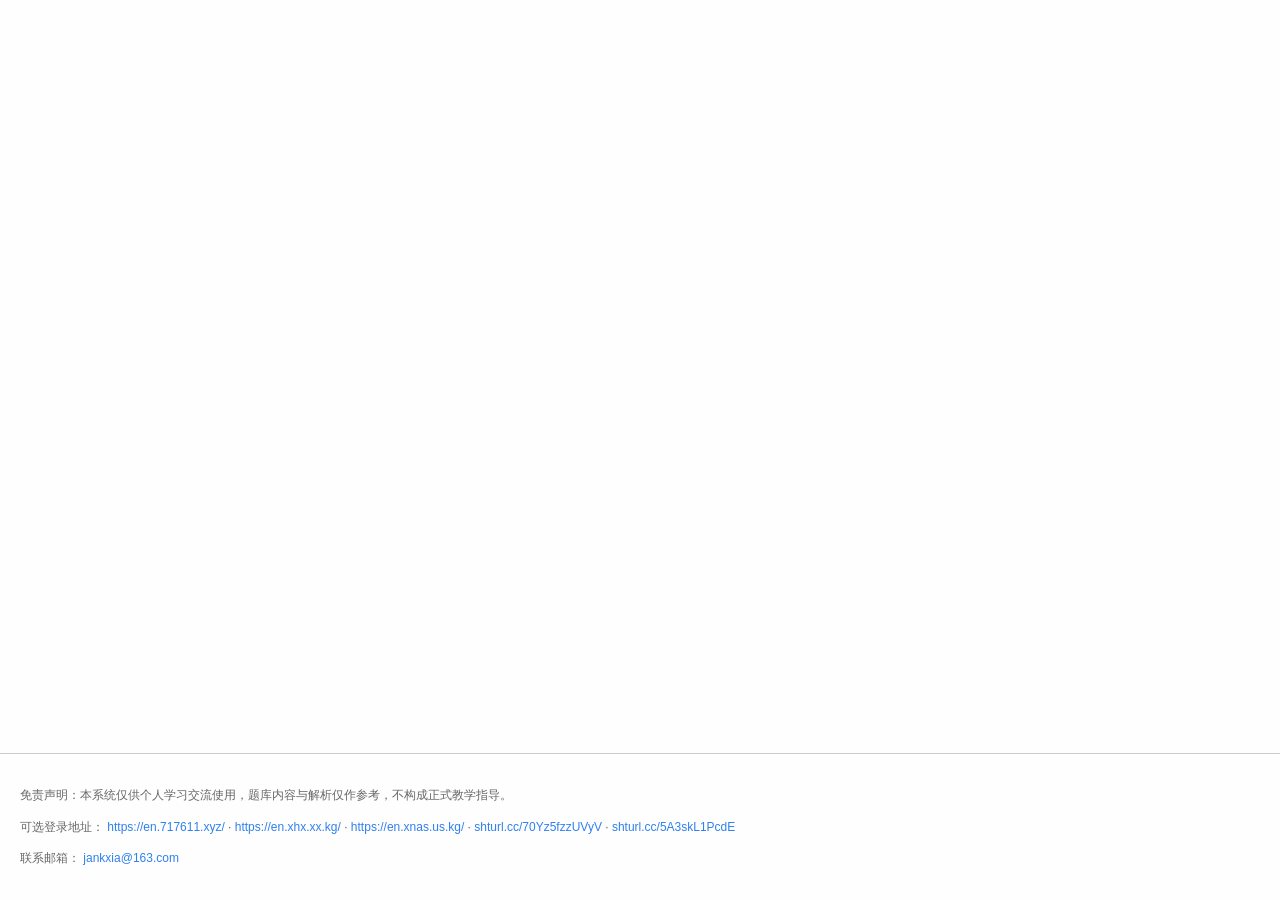
==== commit 6abb29f0: "add build workflow" ====
--- a/index.html
+++ b/index.html
@@ -16,49 +16,68 @@
     .main-wrap {
       background:rgba(255,255,255,0.88);
       min-height:100vh;
+      display: flex;
+      flex-direction: column;
     }
     .page-footer{
-      margin-top: 60px;
+      margin-top: auto;
       padding:20px;
       border-top:1px solid #ccc;
       font-size:12px;
       color:#666;
+    }
+    /* 新增：默认隐藏主体区域，拿到用户信息后再显示，消除空白闪屏 */
+    .content-wrap{
+      flex:1;
     }
   </style>
   <link rel="stylesheet" href="styles.css" />
 </head>
 <body>
 <div class="main-wrap">
-  <!-- 由Flask注入登录信息，传给JS -->
-  <script>
-    window.LOGIN_USER = {
-      username: "{{ get_current_user().username if get_current_user() else '' }}",
-      isAdmin: {{ "true" if (get_current_user() and get_current_user().role == 'admin') else "false" }}
-    }
-    // 后端路由地址
-    window.ROUTES = {
-      logout: "/logout",
-      admin: "/admin",
-      changePwd: "/change_pwd"
-    }
-  </script>
-  <!-- 顶栏与内容由 app.js 注入 -->
-  <script src="js/data.js"></script>
-  <script src="js/sentences.js"></script>
-  <script src="js/words.js"></script>
-  <script src="js/phonics.js"></script>
-  <script src="js/textbook.js"></script>
-  <script src="js/courses.js"></script>
-  <script src="js/wordtricks.js"></script>
-  <script src="js/curriculum.js"></script>
-  <script src="js/app.js"></script>
-
-  <!-- 页脚固定在页面底部 -->
+  <div class="content-wrap">
+    <!-- 顶栏与内容由 app.js 注入 -->
+  </div>
+  <!-- 页脚，flex自动压到底部 -->
   <div class="page-footer">
     <p>免责声明：本系统仅供个人学习交流使用，题库内容与解析仅作参考，不构成正式教学指导。</p>
     <p>可选登录地址： <a href="https://en.717611.xyz/">https://en.717611.xyz/</a> · <a href="https://en.xhx.xx.kg/">https://en.xhx.xx.kg/</a> · <a href="https://en.xnas.us.kg/">https://en.xnas.us.kg/</a> · <a href="shturl.cc/70Yz5fzzUVyV">shturl.cc/70Yz5fzzUVyV</a> · <a href="shturl.cc/5A3skL1PcdE">shturl.cc/5A3skL1PcdE</a></p>
     <p>联系邮箱： <a href="mailto:jankxia@163.com">jankxia@163.com</a></p>
   </div>
 </div>
+
+<script>
+    window.ROUTES = {
+      logout: "/logout",
+      admin: "/admin",
+      changePwd: "/change_pwd"
+    }
+    // 先请求用户信息，拿到数据之后再动态加载全部JS
+    fetch("/api/userinfo")
+    .then(res=>res.json())
+    .then(data=>{
+        window.LOGIN_USER = data;
+        // 按顺序动态加载js脚本，加载完成后启动页面渲染
+        const scripts = [
+          "js/data.js",
+          "js/sentences.js",
+          "js/words.js",
+          "js/phonics.js",
+          "js/textbook.js",
+          "js/courses.js",
+          "js/wordtricks.js",
+          "js/curriculum.js",
+          "js/app.js"
+        ];
+        function loadScript(index){
+          if(index >= scripts.length) return;
+          const s = document.createElement('script');
+          s.src = scripts[index];
+          s.onload = ()=> loadScript(index+1);
+          document.querySelector('.content-wrap').appendChild(s);
+        }
+        loadScript(0);
+    })
+</script>
 </body>
 </html>
